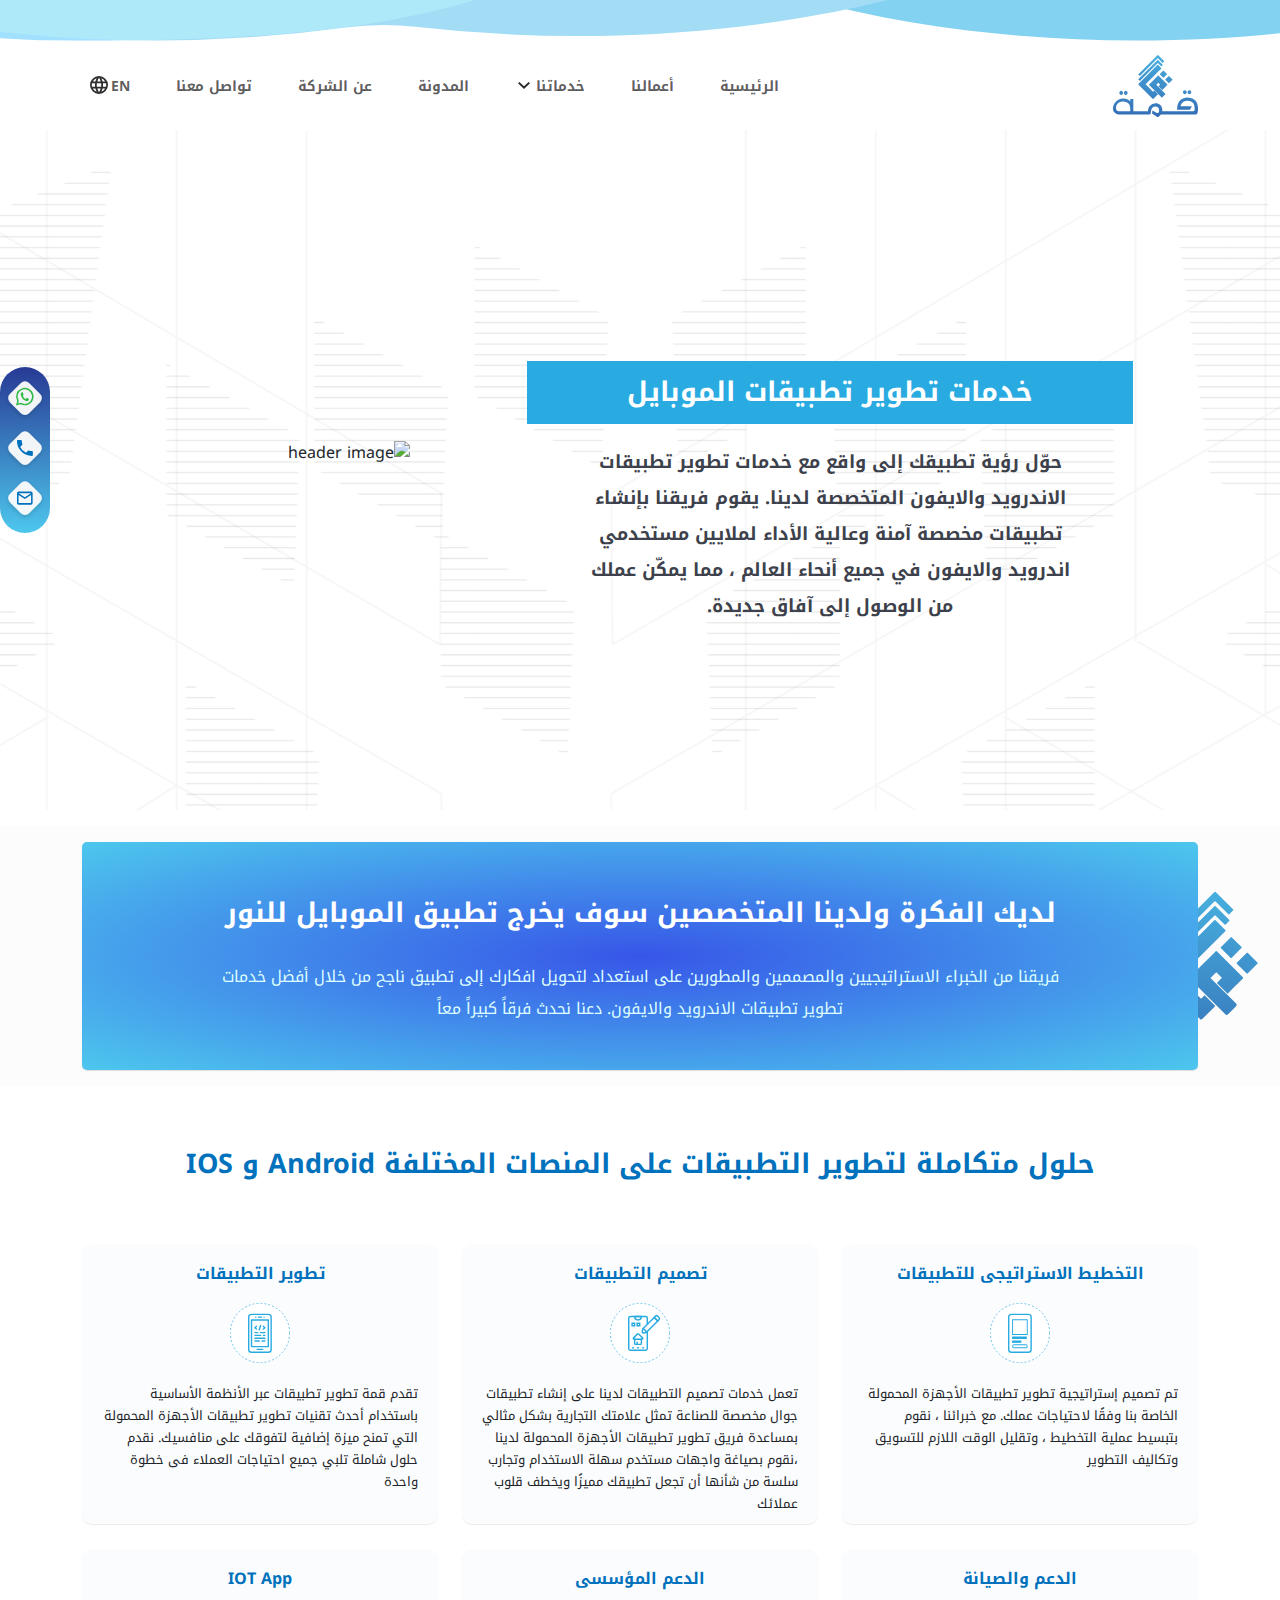
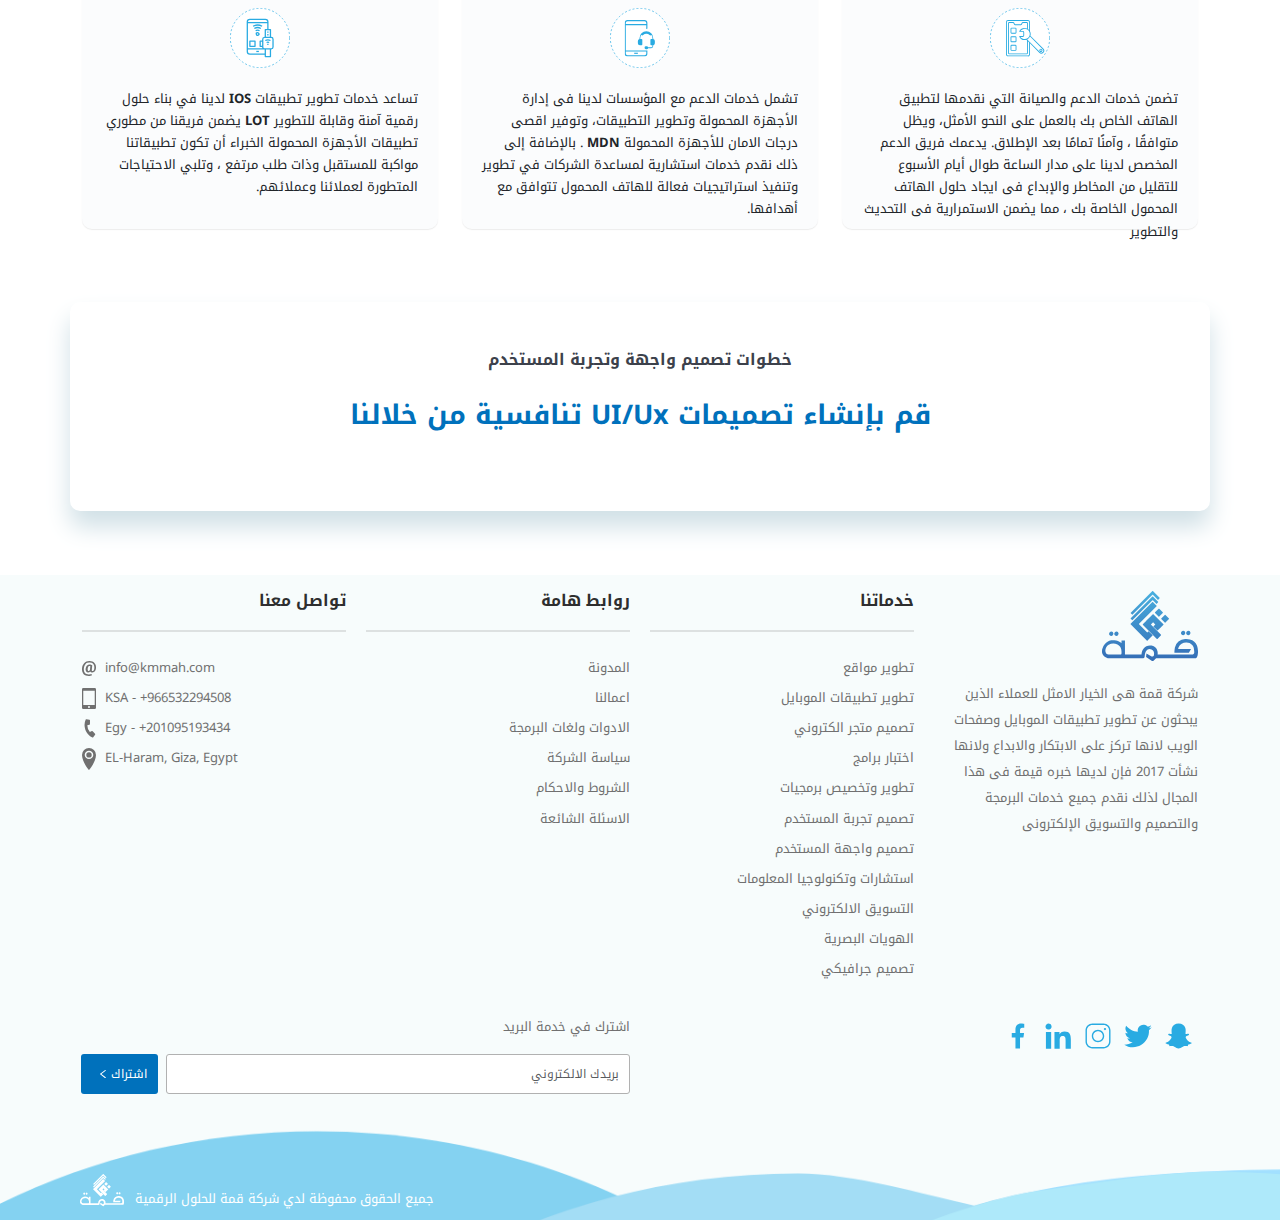
==== pages/mobile-application-development.html @ 51a79179 "new repo" ====
<!-- @format -->

<!DOCTYPE html>
<html  lang="ar">
  <head>
    <meta charset="UTF-8" />
    <meta http-equiv="X-UA-Compatible" content="IE=edge" />
    <meta name="viewport" content="width=device-width, initial-scale=1.0" />

     <!-- Bootstrap -->
    <link rel="stylesheet" href="../css/bootstrap.min.css">

    <!-- integrated Classes -->
    <link rel="stylesheet" href="../css/classes.css" />

    <!-- index css File -->
    <link rel="stylesheet" href="../css/index.css" />

    <!-- style This Page -->
    <link rel="stylesheet" href="../css/mobile-app-dev.css" />

    <!-- Title Icon -->
    <link rel="icon" href="../assets/general/fav-icon.svg" />
    <title>تطوير تطبيقات الجوال</title>
  </head>

  <body>
    <!-- Start Top nav img -->
    <section class="top-nav-img fixed-top">
      <div class="container">
        
      </div>
    </section>
    <!-- End Top nav img -->

    <!-- Start Navbar -->
    <nav class="navbar navbar-expand-lg fixed-top">
      <div class="container">
        <a class="navbar-brand text-center" href="../index.html">
          <img
            class=""
            src="../assets/general/nav-footer/nav-logo.svg"
            alt="logo"
          />
        </a>
        <button
          class="navbar-toggler"
          type="button"
          data-bs-toggle="collapse"
          data-bs-target="#myNav"
          aria-controls="myNav"
          aria-expanded="false"
          aria-label="Toggle navigation"
        >
         <img src="../assets/general/nav-footer/toggler.svg" alt="toggler" />
        </button>
        <div class="collapse navbar-collapse" id="myNav">
          <div class="close-nav">
            <div class="img"></div>
          </div>
          <ul class="navbar-nav me-auto mb-2 mb-lg-0">
            <li class="nav-item">
              <a class="nav-link" aria-current="page" href="../index.html"
                >الرئيسية</a
              >
            </li>
            <li class="nav-item">
              <a class="nav-link" href="#">أعمالنا </a>
            </li>
            <li class="nav-item dropdown" data-bs-toggle="dropdown">
              <a class="nav-link ser drop-link" href="#"
                >خدماتنا
                <div class="img"></div>
              </a>
             <div class="dropdown-menu">
                <div class="dropdown-container">
                  <div class="drop-info">
                    <h3>
                      تشـمل خدماتـنا عملية التطــوير كامـــلة وتلــــبي متطلبات
                      العـمل المختلفة
                    </h3>
                  </div>
                  <ul class="list-unstyled">
                    <li>
                      <a
                       
                        href="./web-design.html"
                        class="go-to-page"
                      >
                        <img src="../assets/home-page/serv-icon-svg/web-design.svg" alt="web design">
                        <h6>تطوير مواقع</h6>
                      </a>
                    </li>
                    <li>
                      <a href="./mobile-application-development.html" target="_self" class="go-to-page">
                        <img src="../assets/home-page/serv-icon-svg/mobile-develop.svg" alt="mobile">
                        <h6>تطوير تطبيقات جوال</h6>
                      </a>
                    </li>
                    <li>
                      <a href="#" class="go-to-page">
                        <img src="../assets/home-page/serv-icon-svg/ecommarce.svg" alt="commerce">
                        <h6>تصميم متجر الكتروني</h6>
                      </a>
                    </li>
                    <li>
                      <a href="#" class="go-to-page">
                        <img src="../assets/home-page/serv-icon-svg/test-program.svg" alt="program tester">
                        <h6>اختبارالبرامج</h6>
                      </a>
                    </li>
                    <li>
                      <a href="#" class="go-to-page">
                        <img src="../assets/home-page/serv-icon-svg/develop-custmize.svg" alt="develop-customize">
                        <h6>تطوير وتخصيص برمجيات</h6>
                      </a>
                    </li>
                    <li>
                      <a href="#" class="go-to-page">
                        <img src="../assets/home-page/serv-icon-svg/ux.svg" alt="ux">
                        
                        <h6>تصميم تجربة المستخدم</h6>
                      </a>
                    </li>
                  </ul>
                  <ul class="list-unstyled">
                    <li>
                      <a href="#" class="go-to-page">
                        <img src="../assets/home-page/serv-icon-svg/ui.svg" alt="ui">
                        
                        <h6>تصميم واجهة المستخدم</h6>
                      </a>
                    </li>
                    <li>
                      <a href="#" class="go-to-page">
                        <img src="../assets/home-page/serv-icon-svg/tech-inform.svg" alt="tech-inform">
                        
                        <h6>استشارات وتكنولوجيا المعلومات</h6>
                      </a>
                    </li>
                    <li>
                      <a
                    
                        href="./marketing-services.html"
                        class="go-to-page"
                      >
                        <img src="../assets/home-page/serv-icon-svg/marketing.svg" alt="marketing">
                        
                        <h6>التسويق الالكتروني</h6>
                      </a>
                    </li>
                    <li>
                      <a href="#" class="go-to-page">
                        <img src="../assets/home-page/serv-icon-svg/visual-identity.svg" alt="visual-identity">
                        
                        <h6>الهوية البصرية</h6>
                      </a>
                    </li>
                    <li>
                      <a
                      
                        class="go-to-page"
                        href="./graphic-design.html"
                      >
                        <img src="../assets/home-page/serv-icon-svg/graphic-design.svg" alt="graphic-desg">
                        
                        <h6>تصميم جرافيكى</h6>
                      </a>
                    </li>
                    <li class="ask-us-dropdown">
                      <h6>لم اجد ما اريد!</h6>
                      <a
                        class="ask-us-dropdown-btn"
                        href="mailto: abc@example.com"
                        >اسالنا
                        
                         
                        <img src="../assets/home-page/our-serv-section/arrow-ask-us.png" alt="arrow-ask-us">
                      </a>
                    </li>
                  </ul>
                </div>
              </div>
            </li>
            <li class="nav-item">
              <a class="nav-link" href="#">المدونة</a>
            </li>
            <li class="nav-item">
              <a class="nav-link" href="#">عن الشركة </a>
            </li>
            <li class="nav-item">
              <a class="nav-link" href="#">تواصل معنا</a>
            </li>
            <li class="nav-item ">
              <a class="nav-link lang-icon" href="#"
                >EN
                <div class="img"></div>
              </a>
            </li>
          </ul>
        </div>
      </div>
    </nav>
    <!-- End Navbar -->

    <!-- Start Contact Fixed Box -->
    <div class="contact-box">
      <div class="whatsapp">
        <a href="https://wa.me/123456789012">
          <img
            src="../assets/fixed-contact-box/whattsapp.svg"
            alt="Whatsapp"
            
          />
        </a>
      </div>
      <div class="phone">
        <a href="tel:5551234567">
          <img
            src="../assets/fixed-contact-box/call.svg"
            alt="call"
          
          />
        </a>
      </div>
      <div class="email">
        <a href="mailto: abc@example.com"
          ><img
            src="../assets/fixed-contact-box/email.svg"
            alt="email"
            
        /></a>
      </div>
    </div>
    <!-- End Contact Fixed Box -->

    <!-- Start Header -->
    <header class="mobile-app-header">
      <div class="container">
        <div class="row">
          <div class="col-lg-8 col-sm-12">
            <div class="header-r">
              <h1 class="page-title-up text-center">خدمات تطوير تطبيقات الموبايل</h1>
              <p>
                حوّل رؤية تطبيقك إلى واقع مع خدمات تطوير تطبيقات الاندرويد والايفون المتخصصة لدينا. يقوم فريقنا بإنشاء تطبيقات مخصصة آمنة وعالية الأداء لملايين مستخدمي اندرويد والايفون في جميع أنحاء العالم ، مما يمكّن عملك من الوصول إلى آفاق جديدة.
              </p>
            </div>
          </div>
          <div class="col-lg-4 col-sm-12">
            <div class="header-l">
              <img
                class="w-100"
                src="../assets/mobile-app-Page/header-hero.svg"
                alt="header image"
              />
            </div>
          </div>
        </div>
      </div>
    </header>
    <!-- End Header -->

    <!-- Start large box -->
    <section class="large-box py-3 my-3">
      <div class="container">
        <div class="row">
          <div class="col-12">
            <div class="position-relative">
              <div class="large-box-text">
                <h3 class="section-title">لديك الفكرة ولدينا المتخصصين  سوف يخرج تطبيق الموبايل للنور</h3>
                <p>
                  فريقنا من الخبراء الاستراتيجيين والمصممين والمطورين على استعداد لتحويل افكارك إلى تطبيق ناجح من خلال أفضل خدمات تطوير تطبيقات الاندرويد والايفون. دعنا نحدث فرقاً كبيراً معاً
                </p>
              </div>
              <div class="bg-img">
                <img
                  src="../assets/web-design-page/bg-img.svg"
                  alt="bg-img"
                />
              </div>
            </div>
          </div>
        </div>
      </div>
      </section>
    <!-- End large box -->

    <!-- Start integrated solutions -->
    <section class="integrated-solutions py-3 my-3">
      <div class="container">
        <h2 class="section-title mb-5">
          حلول متكاملة لتطوير التطبيقات على المنصات المختلفة Android و IOS
        </h2>
        <div class="row">
          <div class="col-lg-4 col-md-6 col-sm-12">
            <div class="integrated-box">
              <h3 class="integrated-box-title"> التخطيط الاستراتيجى للتطبيقات </h3>
              <div class="integrated-icon">
                <img
                  src="../assets/mobile-app-page/strategic-planning.svg"
                  alt="strategic-planning"
                />
              </div>
              <p class="integrated-p">
                تم تصميم إستراتيجية تطوير تطبيقات الأجهزة المحمولة الخاصة بنا وفقًا لاحتياجات عملك. مع خبرائنا ، نقوم بتبسيط عملية التخطيط ، وتقليل الوقت اللازم للتسويق وتكاليف التطوير
              </p>
            </div>
          </div>
          <div class="col-lg-4 col-md-6 col-sm-12">
            <div class="integrated-box">
              <h3 class="integrated-box-title">تصميم التطبيقات</h3>
              <div class="integrated-icon">
                <img
                  src="../assets/mobile-app-page/des-app.svg"
                  alt="des-app"
                />
              </div>
              <p class="integrated-p">
                تعمل خدمات تصميم التطبيقات لدينا على إنشاء تطبيقات جوال مخصصة للصناعة تمثل علامتك التجارية بشكل مثالي بمساعدة فريق تطوير تطبيقات الأجهزة المحمولة لدينا ،نقوم بصياغة واجهات مستخدم سهلة الاستخدام وتجارب سلسة من شأنها أن تجعل تطبيقك مميزًا ويخطف قلوب عملائك
              </p>
            </div>
          </div>
          <div class="col-lg-4 col-md-6 col-sm-12">
            <div class="integrated-box">
              <h3 class="integrated-box-title">تطوير التطبيقات</h3>
              <div class="integrated-icon">
                <img
                  src="../assets/mobile-app-page/dev-app.svg"
                  alt="dev-app"
                />
              </div>
              <p class="integrated-p">
                تقدم قمة تطوير تطبيقات عبر الأنظمة الأساسية باستخدام أحدث تقنيات تطوير تطبيقات الأجهزة المحمولة التي تمنح ميزة إضافية لتفوقك على منافسيك. نقدم حلول شاملة تلبي جميع احتياجات العملاء فى خطوة واحدة
              </p>
            </div>
          </div>
          <div class="col-lg-4 col-md-6 col-sm-12">
            <div class="integrated-box">
              <h3 class="integrated-box-title">الدعم والصيانة</h3>
              <div class="integrated-icon">
                <img
                  src="../assets/mobile-app-page/support-mantina.svg"
                  alt="support-mantina"
                />
              </div>
              <p class="integrated-p">
                تضمن خدمات الدعم والصيانة التي نقدمها لتطبيق الهاتف الخاص بك بالعمل على النحو الأمثل، ويظل متوافقًا ، وآمنًا تمامًا بعد الإطلاق. يدعمك فريق الدعم المخصص لدينا على مدار الساعة طوال أيام الأسبوع للتقليل من المخاطر والإبداع فى ايجاد حلول الهاتف المحمول الخاصة بك ، مما يضمن الاستمرارية فى التحديث والتطوير
              </p>
            </div>
          </div>
          <div class="col-lg-4 col-md-6 col-sm-12">
            <div class="integrated-box">
              <h3 class="integrated-box-title">الدعم المؤسسى</h3>
              <div class="integrated-icon">
                <img
                  src="../assets/mobile-app-page/institutional-support.svg"
                  alt="institutional-support"
                />
              </div>
              <p class="integrated-p">
                تشمل خدمات الدعم مع المؤسسات لدينا فى إدارة الأجهزة المحمولة وتطوير التطبيقات، وتوفير اقصى درجات الامان للأجهزة المحمولة <strong>MDN</strong> . بالإضافة إلى ذلك نقدم خدمات استشارية لمساعدة الشركات في تطوير وتنفيذ استراتيجيات فعالة للهاتف المحمول تتوافق مع أهدافها.
              </p>
            </div>
          </div>
          <div class="col-lg-4 col-md-6 col-sm-12">
            <div class="integrated-box">
              <h3 class="integrated-box-title">IOT App</h3>
              <div class="integrated-icon">
                <img
                  src="../assets/mobile-app-page/iot-app.svg"
                  alt="iot-app"
                />
              </div>
              <p class="integrated-p">
                تساعد خدمات تطوير تطبيقات <strong>IOS</strong> لدينا في بناء حلول رقمية آمنة وقابلة للتطوير <strong>LOT</strong> يضمن فريقنا من مطوري تطبيقات الأجهزة المحمولة الخبراء أن تكون تطبيقاتنا مواكبة للمستقبل وذات طلب مرتفع ، وتلبي الاحتياجات المتطورة لعملائنا وعملائهم.
              </p>
            </div>
          </div>
        </div>
      </div>
      </section>
    <!-- End integratedize and create -->

    <!-- Start  Desgin Steps -->
    <section class="desgin-steps py-3 mt-3 mb-5">
      <div class="container py-5">
        <h5 class="section-boxes-title text-center">خطوات تصميم واجهة وتجربة المستخدم</h5>
        <h2 class="section-title">
          قم بإنشاء تصميمات UI/Ux  تنافسية من خلالنا
        </h2>
        
      


        
        
      </div>
      </section>
    <!-- End Desgin Steps -->

    <!-- Start Footer -->
    <footer class="pt-3 mt-3">
      <div class="container">
        <div class="d-grid mb-md-4 mb-lg-0">
          <div class="footer-box logo-box">
            <div class="logo">
              <img
                src="../assets/general/nav-footer/nav-logo.svg"
                alt="logo"
              />
            </div>
            <p>
              شركة قمة هى الخيار الامثل للعملاء الذين يبحثون عن تطوير تطبيقات
              الموبايل وصفحات الويب لانها تركز على الابتكار والابداع ولانها نشأت
              2017 فإن لديها خبره قيمة فى هذا المجال لذلك نقدم جميع خدمات
              البرمجة والتصميم والتسويق الإلكترونى
            </p>
          </div>

          <div class="footer-box our-serv-box">
            <h6 class="footer-title">خدماتنا</h6>
          
              <ul>
              <li>
                <a href="./web-design.html"> تطوير مواقع </a>
              </li>
              <li>
                <a href="./mobile-application-development.html"> تطوير تطبيقات الموبايل </a>
              </li>
              <li>
                <a href="#"> تصميم متجر الكتروني </a>
              </li>
              <li>
                <a href="#"> اختبار برامج </a>
              </li>
              <li>
                <a href="#"> تطوير وتخصيص برمجيات </a>
              </li>
              <li>
                <a href="#"> تصميم تجربة المستخدم </a>
              </li>
              <li>
                <a href="#"> تصميم واجهة المستخدم </a>
              </li>
              <li>
                <a href="#"> استشارات وتكنولوجيا المعلومات </a>
              </li>
              <li>
                <a href="./marketing-services.html"> التسويق الالكتروني </a>
              </li>
              <li>
                <a href="#"> الهويات البصرية </a>
              </li>
              <li>
                <a href="./graphic-design.html"> تصميم جرافيكي </a>
              </li>
            </ul>
           
              
           
            
          </div>

          <div class="footer-box links-box">
            <h6 class="footer-title">روابط هامة</h6>
            <ul>
              <li><a href="#">المدونة</a></li>
              <li><a href="#">اعمالنا</a></li>
              <li><a href="#">الادوات ولغات البرمجة</a></li>
              <li><a href="#"> سياسة الشركة</a></li>
              <li><a href="#"> الشروط والاحكام</a></li>
              <li><a href="#">الاسئلة الشائعة</a></li>
            </ul>
          </div>

          <div class="footer-box footer-contact-box">
            <h6 class="footer-title">تواصل معنا</h6>
            <ul class="text-left">
              <li>
                info@kmmah.com
                <img
                  src="../assets/general/nav-footer/email.svg"
                  alt="email image"
                />
              </li>
              <li>
                966532294508+ - KSA
                <img
                  src="../assets/general/nav-footer/mobile.svg"
                  alt="mobile image"
                />
              </li>
              <li>
                201095193434+ - Egy
                <img
                  src="../assets/general/nav-footer/phone.svg"
                  alt="phone image"
                />
              </li>
              <li>
                EL-Haram, Giza, Egypt
                <img
                  src="../assets/general/nav-footer/location.svg"
                  alt="location image"
                />
              </li>
            </ul>
          </div>

          <div class="social social-box">
            <ul>
              <li>
                <a class="snap" href="#">
                  </a>
              </li>
              <li>
                <a class="twitter" href="#"
                  ></a>
              </li>
              <li>
                <a class="instagram" href="#">
                  </a>
              </li>
              <li>
                <a class="linked" href="#"
                  ></a>
              </li>
              <li>
                <a class="facebook" href="#"
                  ></a>
              </li>
            </ul>
          </div>

          <div class="subscrip subscrip-box">
            <form class="subscrip-form" novalidate>
              <p>اشترك في خدمة البريد</p>
              <div class="input-group mb-3">
                <input
                  type="email"
                  class="form-control subscrip-input"
                  placeholder="بريدك الالكتروني"
                  aria-describedby="button-addon2"
                />
                <button
                  class="btn subscrip-btn"
                  type="submit"
                  id="button-addon2"
                >
                  اشتراك
                  <img src="../assets/general/nav-footer/subscrib-arrow.svg" alt="arrow" />
                </button>
              </div>
              
            </form>
            
          </div>
        </div>
      </div>
      <div class="footer-bottom">
        <div class="container position-relative">
          <div class="footer-copy">
            <p>جميع الحقوق محفوظة لدي شركة قمة للحلول الرقمية</p>
            <img src="../assets/general/nav-footer/b.png" alt="logo" />
          </div>
        </div>
      </div>
    </footer>
    <!-- End Footer -->

    <!-- Start Scroll To Top -->
    <div class="scrollTotop">
      <div class="img"></div>
    </div>
    <!-- End Scroll To Top -->

   <!-- Start Loader -->
    <div class="loader-container">

      <div class="loder-image">
        <img src="../assets/general/loading-web.gif" alt="loading">
      </div>
      
    </div>
    <!-- End Loader -->

    <!-- Start Aler Message -->
 
    <div class="alert succ-alert ">
    <p>تم الاشتراك في الخدمة <strong>شكرا لك</strong></p>
    <img src="../assets/general/notification-icons/correct.svg" alt="correct">
    
  </div>
  <div class="alert waring-alert">
    <p>البريد الذى ادخلتة <strong>مسجل بالفعل</strong></p>
    <img src="../assets/general/notification-icons/exist.svg" alt="exist">
    
  </div>
  <div class="alert danger-alert">
    <p>البريد الذي ادخلته <strong>غير صحيح</strong></p>
    <img src="../assets/general/notification-icons/x.svg" alt="error">
    
  </div>
  <!-- End Aler Message -->

    <!-- Jquery -->
    <script src="../js/jquery.min.js"></script>
   
    <!--Bootstrap  -->
    <script src="../js/bootstrap.bundle.min.js"></script>
    
    <!-- js -->
    <script src="../js/index.js"></script>
  </body>
</html>
---- css/classes.css ----
/** @format */

.page-title-up,
.page-title-down {
  font-size: 3vh;
  font-weight: bold;
  background-color: var(--unnamed-color-29abe2);
  color: var(--textLight);
  padding: 15px 20px;

}
@media(max-width: 500px) {
  .page-title-up,
.page-title-down {
  font-size: 2.5vh;
}
}
.page-title-down {
  border-top: 8px solid rgb(38 58 150 / 58%);
  margin-top: -15px;
  width: max-content;
  margin-left: auto;
  margin-right: auto;
  padding: 10px;
}

section .section-title-with-line {
  display: flex;
  align-items: center;
  justify-content: center;
}

section .section-title-with-line > div {
  width: 25%;
  height: 2px;
  background-color: #707070;
}

@media (max-width: 600px) {
  section .section-title-with-line > div {
    display: none;
  }
}

section .section-title-with-line h2 {
  font-weight: bold;
  font-size: 3vh;
  color: var(--headingSectionsColor);
  margin-left: 20px;
  margin-right: 20px;
  white-space: nowrap;
}

.section-desc p {
  text-align: center;
  color: var(--unnamed-color-2e2e2e);
  line-height: 1.7;
  font-size: 15px;
}

@media (max-width: 600px) {
  .section-desc p {
    margin: auto;
    width: 70%;
  }
}

.section-title {
  text-align: center;
  font-weight: bold;
  color: var(--headingSectionsColor);
  font-size: 3vh;
  line-height: 1.7;
  padding-top: 0.5rem !important;
  padding-bottom: 0.5rem !important;
  margin: 1rem 0;
}

@media (max-width: 600px) {
  .section-title {
    margin: auto;
    max-width: 350px;
  }
}

.section-boxes-title {
  font-weight: bold;
  font-size: 16px;
  color: var(--unnamed-color-273587);
}
---- css/index.css ----
/** @format */

@import "./colors.css";

@import url("https://fonts.googleapis.com/css2?family=Cairo:wght@200;400;500;600;700;900&family=Noto+Kufi+Arabic:wght@100;200;300;400;500;600;700;800;900&display=swap");

@import "./hompage.css";
@import "./slider.css";

html {
  scroll-behavior: smooth;
  overflow-x: hidden;
  overflow-y: hidden;
  direction: rtl;
}

body {
  font-family: "Noto Kufi Arabic", sans-serif;
  overflow-x: hidden;
}

/* Start Top Nav img */
.top-nav-img {
  height: 111px;
  background: url("../assets/general/nav-footer/top-nav-img.svg") #fff;
  background-repeat: no-repeat;
  background-size: cover;
  background-position: center;
  position: fixed;
  top: 0px;
  left: 0;
  z-index: 899 !important;
}

/* End Top Nav img */

/* Start Navbar */
.navbar.shadow-bottom {
  box-shadow: 0 7px 10px rgb(34 130 138 / 20%);
}
.navbar-expand-lg {
  margin-top: 42px;
  background-color: #fff;
  z-index: 900 !important;
  transition: all 0.2s ease-in-out;
  -webkit-transition: all 0.2s ease-in-out;
  -moz-transition: all 0.2s ease-in-out;
  -ms-transition: all 0.2s ease-in-out;
  -o-transition: all 0.2s ease-in-out;
}
.navbar-expand-lg.move-top {
  margin-top: 0;
}

.navbar-brand {
  margin-right: 0;
}

.navbar-brand img {
  width: 85px;
  transition: var(--mainTransitionTim);
  -webkit-transition: var(--mainTransitionTim);
  -moz-transition: var(--mainTransitionTim);
  -ms-transition: var(--mainTransitionTim);
  -o-transition: var(--mainTransitionTim);
}
.navbar-expand-lg.move-top .navbar-brand img {
  width: 70px;
}
@media (max-width: 991px) {
  .navbar-brand img {
    width: 75px !important;
  }
}
.nav-item .nav-link {
  padding: 8px 15px;
  font-size: 14px;
  font-weight: bold;
  transition: var(--mainTransitionTim);
  -webkit-transition: var(--mainTransitionTim);
  -moz-transition: var(--mainTransitionTim);
  -ms-transition: var(--mainTransitionTim);
  -o-transition: var(--mainTransitionTim);
  
  white-space: nowrap;
}
.nav-link.ser {
  display: flex;
  align-items: center;
}
.nav-link.ser .img {
    display: inline-block;
    margin-right: 3px;
    width: 18px;
    height: 18px;
    background-image: url("../assets/general/nav-footer/arrow_down_24px.svg");
    background-repeat: no-repeat;
    background-position: center;
    transition: var(--mainTransitionTim);
    -webkit-transition: var(--mainTransitionTim);
    -moz-transition: var(--mainTransitionTim);
    -ms-transition: var(--mainTransitionTim);
    -o-transition: var(--mainTransitionTim);
}

.nav-link.ser:hover .img {
  background-image: url("../assets/general/nav-footer/arrow_down_24_hover.svg");
  transform: rotate(180deg);
  -webkit-transform: rotate(180deg);
  -moz-transform: rotate(180deg);
  -ms-transform: rotate(180deg);
  -o-transform: rotate(180deg);
}

.nav-item.dropdown:hover .dropdown-menu {
  display: block;
}
@media (max-width: 991px) {
  .nav-item .nav-link {
    padding-right: 0;
    margin-bottom: 5px;
  }
}

@media (max-width: 991px) {
  .nav-item .nav-link {
    margin-bottom: 20px;
    font-weight: bold;
  }
}
@media (min-width: 1199px) {
  .nav-item .nav-link {
    margin-right: 30px;
  }
}

.nav-item .nav-link:hover
 {
  color: var(--hover-03c3ff);
 
}
.nav-item .nav-link.active {
  border-bottom: 2px solid var(--hover-03c3ff);
  color: var(--hover-03c3ff);
}

@media (max-width: 991px) {
  .nav-item .nav-link.active {
    border: none;
    color: #000;
  }
  .nav-item .nav-link.active svg path {
    fill: #000;
  }
  .nav-item .nav-link:hover {
    color: var(--hover-03c3ff);
  }
}

.nav-link.lang-icon {
  display: flex;
 
}

.nav-link.lang-icon .img {
  display: inline-block;
  margin-right: 3px;
  width: 18px;
  height: 18px;
  background-image: url("../assets/general/nav-footer/icon_language.svg");
  background-repeat: no-repeat;
  background-position: center;
  background-size: cover;
  transition: var(--mainTransitionTim);
  -webkit-transition: var(--mainTransitionTim);
  -moz-transition: var(--mainTransitionTim);
  -ms-transition: var(--mainTransitionTim);
  -o-transition: var(--mainTransitionTim);
}

.nav-link.lang-icon:hover .img {
  background-image: url("../assets/general/nav-footer/icon_language_hover.svg");
}

@media (max-width: 991px) {
  .navbar-nav {
    margin-top: 20px;
    padding-right: 0;
    direction: rtl;
  }
  .nav-item {
    display: inline;
  }
  .nav-item .nav-link img {
    left: -20px;
  }
  .nav-item .nav-link img.lang-icon {
    left: -25px;
  }
  .navbar-toggler:focus {
    box-shadow: none;
  }
}
@media (max-width: 500px) {
  .navbar-nav {
    margin-top: 0;
  }
  .nav-item .nav-link {
    margin-bottom: 10px;
    font-size: 16px;
  }
}
.navbar-toggler {
  border: none;
}

.navbar-expand-lg .navbar-nav .dropdown-menu .dropdown-container {
  padding: 5px 15px;
  display: flex;
  justify-content: space-between;
  align-items: center;
}

@media (max-width: 991px) {
  .navbar-expand-lg .navbar-nav .dropdown-menu .dropdown-container {
    flex-direction: column;
    align-items: flex-start;
  }
}

.navbar-expand-lg .navbar-nav .dropdown-menu .drop-info {
  width: 20%;
  text-align: right;
}
@media (max-width: 991px) {
  .navbar-expand-lg .navbar-nav .dropdown-menu .drop-info {
    width: 100%;
  }
}
.navbar-expand-lg .navbar-nav .dropdown-menu .drop-info h3 {
  font-size: 15px;
  color: var(--unnamed-color-273587);
  font-weight: bold;
  line-height: 1.7;
}
@media (max-width: 500px) {
  .navbar-expand-lg .navbar-nav .dropdown-menu .drop-info h3 {
    margin-right: 0;
  }
}
.navbar-expand-lg .navbar-nav .dropdown-menu ul {
  padding-right: 10px;
  text-align: right;
}

@media (max-width: 991px) {
  .navbar-expand-lg .navbar-nav .dropdown-menu ul {
    width: 100%;
    padding-right: 0;
  }
}
.navbar-expand-lg .navbar-nav .dropdown-menu ul li .go-to-page {
  display: flex;
  text-decoration: none;
  align-items: center;
  padding: 8px;
  margin-bottom: 5px;
  transition: var(--mainTransitionTim);
  -webkit-transition: var(--mainTransitionTim);
  -moz-transition: var(--mainTransitionTim);
  -ms-transition: var(--mainTransitionTim);
  -o-transition: var(--mainTransitionTim);
  position: relative;
  z-index: 1000;
}

.navbar-expand-lg .navbar-nav .dropdown-menu ul li .go-to-page img {
  width: 25px;
  height: 25px;
  margin-left: 8px;
}

.navbar-expand-lg .navbar-nav .dropdown-menu ul li .go-to-page h6,
.navbar-expand-lg .navbar-nav .dropdown-menu ul li.ask-us-dropdown h6 {
  font-size: 11px;
  font-weight: bold;
  color: #6c6c6c;
  margin-bottom: 0;
}
.navbar-expand-lg .navbar-nav .dropdown-menu ul li.ask-us-dropdown {
  display: flex;
  align-items: center;
  padding: 10px 20px;
  font-weight: bold;
}

.navbar-expand-lg
  .navbar-nav
  .dropdown-menu
  ul
  li.ask-us-dropdown
  .ask-us-dropdown-btn
  svg {
  display: none;
  margin-right: 5px;
}
@media (max-width: 500px) {
  .navbar-expand-lg .navbar-nav .dropdown-menu ul li a.go-to-page {
    padding: 10px 10px;
    font-size: 14px;
  }
}
.navbar-expand-lg .navbar-nav .dropdown-menu ul li:hover {
  background: #eeedff;
}
.navbar-expand-lg .navbar-nav .dropdown-menu ul li.ask-us-dropdown:hover {
  background: transparent;
  cursor: unset;
}

.navbar-expand-lg .navbar-nav .dropdown-menu ul li a.ask-us-dropdown-btn {
  font-weight: bold;
  text-decoration: none;
  background-color: var(--headingSectionsColor);
  color: var(--textLight);
  width: 115px;
  padding: 6px 0;
  margin-right: 5px;
  border-radius: 24px;
  -webkit-border-radius: 24px;
  -moz-border-radius: 24px;
  -ms-border-radius: 24px;
  -o-border-radius: 24px;
  transition: var(--mainTransitionTim);
  -webkit-transition: var(--mainTransitionTim);
  -moz-transition: var(--mainTransitionTim);
  -ms-transition: var(--mainTransitionTim);
  -o-transition: var(--mainTransitionTim);
  font-size: 15px;

  display: flex;
  align-items: center;
  justify-content: center;
}

.navbar-expand-lg
  .navbar-nav
  .dropdown-menu
  ul
  li
  a.ask-us-dropdown-btn img {
    margin-right: 5px;
    display: none;
  }

.navbar-expand-lg .navbar-nav .dropdown-menu ul li a.ask-us-dropdown-btn:hover {
  background-color: #2fb943;
}
.navbar-expand-lg
  .navbar-nav
  .dropdown-menu
  ul
  li
  a.ask-us-dropdown-btn:hover
  img {
  display: inline-block;
}

@media (max-width: 991px) {
  .navbar-expand-lg .navbar-nav .dropdown-menu ul li.ask-us-dropdown {
    padding-right: 20px;
  }
}

.navbar-expand-lg .navbar-nav .dropdown-menu {
  border: 1px solid var(--unnamed-color-65c7ee);
  background: #ffffff 0% 0% no-repeat padding-box;
  box-shadow: 0px 3px 25px #00000029;
  border: 1px solid #65c7ee;
  border-radius: 8px;
 
  transition: display 2s ease-in-out;
  -webkit-transition: display 2s ease-in-out;
  -moz-transition: display 2s ease-in-out;
  -ms-transition: display 2s ease-in-out;
  -o-transition: display 2s ease-in-out;
}
@media (max-width: 991px) {
  .navbar-expand-lg .navbar-nav .dropdown-menu {
   
    border: none;
    border-top: 1px solid #65c7ee;
    border-radius: 0;
    -webkit-border-radius: 0;
    -moz-border-radius: 0;
    -ms-border-radius: 0;
    -o-border-radius: 0;
  }
}
.navbar-expand-lg .navbar-nav .nav-item:hover svg.down {
  transform: rotate(180deg);
  -webkit-transform: rotate(180deg);
  -moz-transform: rotate(180deg);
  -ms-transform: rotate(180deg);
  -o-transform: rotate(180deg);
}

@media (min-width: 992px) {
  .navbar-expand-lg .navbar-nav .dropdown-menu {
    top: 34px;
    width: 670px;
    left: -311px;
    transition: display 2s ease-in-out;
    -webkit-transition: display 2s ease-in-out;
    -moz-transition: display 2s ease-in-out;
    -ms-transition: display 2s ease-in-out;
    -o-transition: display 2s ease-in-out;
  }
}
@media (min-width: 1200px) {
  .navbar-expand-lg .navbar-nav .dropdown-menu {
    top: 40px;
    width: 790px;
    left: -430px;
  }
}

.close-nav {
  display: none;
}
@media (max-width: 991px) {
  .navbar-collapse.show {
    position: fixed;
    top: 0;
    right: 0;
    height: 100vh;
    overflow-y: scroll;
    direction: ltr;
    transition: all 0.5s ease;
    -webkit-transition: all 0.5s ease;
    -moz-transition: all 0.5s ease;
    -ms-transition: all 0.5s ease;
    -o-transition: all 0.5s ease;
    box-shadow: 0px 3px 25px #00000029;
    border: 1px solid #65c7ee;
    border-radius: 8px;
    -webkit-border-radius: 8px;
    -moz-border-radius: 8px;
    -ms-border-radius: 8px;
    -o-border-radius: 8px;
    box-shadow: -220px -1px 0px rgb(0 0 0 / 0.5);
  }
  .navbar-collapse.show .close-nav {
    display: block;
    position: fixed;
    left: 18vw;
    z-index: 1000;
    top: 40px;
    width: 35px;
    height: 35px;
    border-radius: 50%;
    background: var(--textLight);
    display: flex;
    align-items: center;
    justify-content: center;
    cursor: pointer;
    box-shadow: 0 0 5px rgb(0 0 0 / 0.6);
    transition: var(--mainTransitionTim);
    -webkit-transition: var(--mainTransitionTim);
    -moz-transition: var(--mainTransitionTim);
    -ms-transition: var(--mainTransitionTim);
    -o-transition: var(--mainTransitionTim);
  }
  .navbar-collapse.show .close-nav .img {
   width: 20px;
   height: 20px;
   background-image: url("../assets/general/nav-footer/arrow_down_24px.svg");
   background-repeat: no-repeat;
   background-position: center;
   transform: rotate(-90deg);
   -webkit-transform: rotate(-90deg);
   -moz-transform: rotate(-90deg);
   -ms-transform: rotate(-90deg);
   -o-transform: rotate(-90deg);
   transition: var(--mainTransitionTim);
   -webkit-transition: var(--mainTransitionTim);
   -moz-transition: var(--mainTransitionTim);
   -ms-transition: var(--mainTransitionTim);
   -o-transition: var(--mainTransitionTim);
}
   .navbar-collapse.show .close-nav .img img {
    width: 100%;
    height: 100%;
   }
  @media (max-width: 550px) {
    .navbar-collapse.show .close-nav {
      left: 21vw;
      top: 25px;
    }
  }
  .navbar-collapse.show .close-nav:hover {
    background-color: var(--hover-03c3ff);
  }
  .navbar-collapse.show .close-nav:hover .img {
    background-image: url("../assets/general/nav-footer/arrow_down_24_white.svg");
  }

  
  .navbar-collapse {
    display: block !important;
    padding: 20px 20px 50px 20px;
    height: 100vh;
    position: absolute;

    left: 100%;
    z-index: 1045;
    width: 80vw;
    top: 0;
    z-index: 910;
    background-color: var(--textLight);
    transition: var(--mainTransitionTim);
    -webkit-transition: var(--mainTransitionTim);
    -moz-transition: var(--mainTransitionTim);
    -ms-transition: var(--mainTransitionTim);
    -o-transition: var(--mainTransitionTim);
  }
}

/* End Navbar */

/* Start Contact Fixed Box */
.contact-box {
  position: fixed;
  display: flex;
  flex-direction: column;
  align-items: center;
  justify-content: space-between;
  padding: 8px 0;
  left: 0;

  top: 50%;
  /*UIProperties*/
  background: transparent linear-gradient(180deg, #273a95 0%, #4dc7ed 100%);
  border-radius: 44px;
  transform: translateY(-50%);
  -webkit-transform: translateY(-50%);
  -moz-transform: translateY(-50%);
  -ms-transform: translateY(-50%);
  -o-transform: translateY(-50%);
  z-index: 800;
}
.contact-box div a img {
  width: 50px;
  transition: var(--mainTransitionTim);
  -webkit-transition: var(--mainTransitionTim);
  -moz-transition: var(--mainTransitionTim);
  -ms-transition: var(--mainTransitionTim);
  -o-transition: var(--mainTransitionTim);
}

.contact-box div a img:hover {
  transform: scale(1.2);
  -webkit-transform: scale(1.2);
  -moz-transform: scale(1.2);
  -ms-transform: scale(1.2);
  -o-transform: scale(1.2);
}

@media (max-width: 991px) {
  .contact-box {
    right: 0;
    width: 50px;
  }
  .contact-box div a img {
    width: 50px;
  }
}
/* End Contact Fixed Box */

/* start Footer */
footer {
  background-color: var(--unnamed-color-d9f2f2);
}

footer .d-grid {
  grid-template-columns: 1fr 1fr 1fr 1fr;

  grid-template-areas:
    "logo-box our-serv-box  links-box footer-contact-box"
    "social-box . subscrip-box subscrip-box";
  gap: 20px;
}
@media (max-width: 991px) {
  footer .d-grid {
    grid-template-areas:
      "logo-box logo-box logo-box logo-box "
      "our-serv-box our-serv-box our-serv-box our-serv-box "
      "links-box links-box links-box links-box "
      "footer-contact-box footer-contact-box footer-contact-box footer-contact-box"
      "social-box social-box social-box social-box "
      "subscrip-box subscrip-box subscrip-box subscrip-box";
  }
}
.logo-box {
  grid-area: logo-box;
}
.our-serv-box {
  grid-area: our-serv-box;
}

.links-box {
  grid-area: links-box;
}
.footer-contact-box {
  grid-area: footer-contact-box;
}

.social-box {
  grid-area: social-box;
}
.subscrip-box {
  grid-area: subscrip-box;
}

.our-serv-list ul li a {
  white-space: nowrap;
}
@media (max-width: 991px) {
  .footer-contact-box ul {
    text-align: right !important;
  }
  .our-serv-list {
    flex-direction: column;
  }
}

footer,
footer ul li a {
  font-size: 13px;
  line-height: 1.7;
  color: var(--text-muted-707070);
  text-decoration: none;
}
footer ul li {
  font-size: 13px;
}
footer ul li a {
  background-repeat: no-repeat;
  background-size: cover;
  background-position: center;
  transition: all 0.1s ease-in-out;
  -webkit-transition: all 0.1s ease-in-out;
  -moz-transition: all 0.1s ease-in-out;
  -ms-transition: all 0.1s ease-in-out;
  -o-transition: all 0.1s ease-in-out;
}
footer .social-box ul li a {
  display: block;
  width: 30px;
  height: 30px;
  border-radius: 5px;
  -webkit-border-radius: 5px;
  -moz-border-radius: 5px;
  -ms-border-radius: 5px;
  -o-border-radius: 5px;
  position: relative;
  transition: all 0.5s ease-in-out;
  -webkit-transition: all 0.5s ease-in-out;
  -moz-transition: all 0.5s ease-in-out;
  -ms-transition: all 0.5s ease-in-out;
  -o-transition: all 0.5s ease-in-out;
}
footer ul li a.snap {
  background-image: url("../assets/general/nav-footer/social-icons/icon_snapchat.svg");
}
footer ul li a.snap:hover {
  background-image: url("../assets/general/nav-footer/social-icons/snapchat.svg");
}
footer ul li a.twitter {
  background-image: url("../assets/general/nav-footer/social-icons/icon_twitter.svg");
}
footer ul li a.twitter:hover {
  background-image: url("../assets/general/nav-footer/social-icons/twitter.svg");
}
footer ul li a.instagram {
  background-image: url("../assets/general/nav-footer/social-icons/icon_instagram.svg");
}
footer ul li a.instagram:hover {
  background-image: url("../assets/general/nav-footer/social-icons/instagram.svg");
}
footer ul li a.linked {
  background-image: url("../assets/general/nav-footer/social-icons/icon_linkedin.svg");
}
footer ul li a.linked:hover {
  background-image: url("../assets/general/nav-footer/social-icons/linkedin.svg");
}
footer ul li a.facebook {
  background-image: url("../assets/general/nav-footer/social-icons/icon_facebook.svg");
}
footer ul li a.facebook:hover {
  background-image: url("../assets/general/nav-footer/social-icons/facebook.svg");
}

footer ul li a:hover {
  color: var(--hover-03c3ff);
}
footer ul {
  list-style: none;
  padding: 0;
}
.footer-box .logo {
  margin-bottom: 20px;
  transform: var(--mainTransitionTim);
  -webkit-transform: var(--mainTransitionTim);
  -moz-transform: var(--mainTransitionTim);
  -ms-transform: var(--mainTransitionTim);
  -o-transform: var(--mainTransitionTim);
}
.footer-box .logo.hide {
  opacity: 0;
}

.footer-box p {
  font-size: 13px;
  line-height: 2;
}

.footer-box .footer-title {
  font-size: 16px;
  padding-bottom: 20px;
  font-weight: bold;

  color: var(--unnamed-color-2e2e2e);
  border-bottom: 2px solid #70707030;
}
@media (max-width: 991px) {
  .footer-box .footer-title {
    width: 200px;
  }
}
.footer-box ul {
  margin-top: 25px;
}
.footer-box ul li {
  margin-bottom: 8px;
}
.footer-box ul li img {
  margin-right: 5px;
  width: 14px;
}

.footer-box ul.text-left {
  text-align: left;
}
footer .social ul {
  display: flex;
  align-items: center;
  margin-bottom: 0;
}

footer .social ul li {
  margin: 5px;
}

.subscrip-input,
.subscrip-btn {
  font-size: 12px;
  padding: 5px 10px;
  border-radius: 3px !important;
  -webkit-border-radius: 3px !important;
  -moz-border-radius: 3px !important;
  -ms-border-radius: 3px !important;
  -o-border-radius: 3px !important;
}
.subscrip-input {
  border: 1px solid #b1b1b1;
  color: #b1b1b1;
}
.subscrip-input:focus {
  outline: none;
  box-shadow: none;
  border-color: var(--text-muted-707070);
}
.subscrip-btn {
  display: flex;
  align-items: center;

  width: 77px;
  padding: 10px;
  background-color: #0071bc;
  color: var(--textLight);
  margin-right: 8px;
  transition: var(--mainTransitionTim);
  -webkit-transition: var(--mainTransitionTim);
  -moz-transition: var(--mainTransitionTim);
  -ms-transition: var(--mainTransitionTim);
  -o-transition: var(--mainTransitionTim);
}
.subscrip-btn:hover {
  background-color: var(--hover-03c3ff);
  color: var(--textLight);
}
.subscrip-btn img {
  width: 6px;
  margin-right: 5px;
}

.subscrip-input:focus {
  border-color: #03c3ff;
}

.footer-bottom {
  height: 110px;
  background-image: url("../assets/general/nav-footer/footer.png");
  background-repeat: no-repeat;
  background-size: cover;
  background-position: center;
}

.footer-bottom .container {
  height: 100%;
}
.footer-bottom .footer-copy {
  color: var(--textLight);
  display: flex;
  align-items: center;
  position: absolute;
  bottom: 10px;
  left: 0;
  padding: 0 10px;
}
.footer-bottom .footer-copy p {
  margin: 17px 0 0 10px;
}
/* End Footer */

/*Start  Scrollbar */
/* width */
::-webkit-scrollbar {
  width: 10px;
}

/* Track */
::-webkit-scrollbar-track {
  background: #f1f1f1;
}

/* Handle */
::-webkit-scrollbar-thumb {
  background: var(--unnamed-color-273587);
  border-radius: 5px;
  -webkit-border-radius: 5px;
  -moz-border-radius: 5px;
  -ms-border-radius: 5px;
  -o-border-radius: 5px;

}

/* Handle on hover */
::-webkit-scrollbar-thumb:hover {
  background: var(--hover-03c3ff);
}
/*End Scrollbar */

/* Start Loader */
.loader-container {
  position: fixed;
  top: 0;
  left: 0;
  width: 100vw;
  height: 100vh;
  background-color: #FFF;
  z-index: 10000;
  display: flex;
  align-items: center;
  justify-content: center;
}

.loader-container .loder-image {
  width: 215px;
  height: 275px;
}

.loader-container .loder-image img {
  width: 100%;
  height: 100%;
}

/* End Loader */

/* Start Scroll To Top */
.scrollTotop {
  font-size: 15px;
  position: fixed;
  z-index: 899;
  bottom: 50px;
  right: 30px;
  padding: 10px 20px;
  cursor: pointer;
  background-color: var(--unnamed-color-273587);
  color: var(--textLight);
  display: flex;
  align-items: center;
  justify-content: center;
  border-radius: 6px;
  -webkit-border-radius: 6px;
  -moz-border-radius: 6px;
  -ms-border-radius: 6px;
  -o-border-radius: 6px;
  transition: var(--mainTransitionTim);
  -webkit-transition: var(--mainTransitionTim);
  -moz-transition: var(--mainTransitionTim);
  -ms-transition: var(--mainTransitionTim);
  -o-transition: var(--mainTransitionTim);
  transform: translateX(200px);
  -webkit-transform: translateX(200px);
  -moz-transform: translateX(200px);
  -ms-transform: translateX(200px);
  -o-transform: translateX(200px);
}

.scrollTotop .img {
  width: 20px ;
  height: 20px;
  background-image: url("../assets/general/icon_arrow_up.svg");
  background-position: center;
  background-repeat: no-repeat;
  background-size: cover;
}

.scrollTotop:hover {
  background-color: var(--hover-03c3ff);
}

.scrollTotop.active {
  transform: translateX(0);
  -webkit-transform: translateX(0);
  -moz-transform: translateX(0);
  -ms-transform: translateX(0);
  -o-transform: translateX(0);
}
/* End Scroll To Top */

/* Start Alerts */
.alert {
  display: flex;
  align-items: center;
  justify-content: center;
  color: #fff;
  width: 300px;
  position: fixed;
  top: 0px;
  left: 50%;
  z-index: 10000;
  transform: translateX(-50%);
  -webkit-transform: translateX(-50%);
  -moz-transform: translateX(-50%);
  -ms-transform: translateX(-50%);
  -o-transform: translateX(-50%);
  transition: var(--mainTransitionTim);
  -webkit-transition: var(--mainTransitionTim);
  -moz-transition: var(--mainTransitionTim);
  -ms-transition: var(--mainTransitionTim);
  -o-transition: var(--mainTransitionTim);
  display: none;
}
.alert p {
  font-size: 13px;
  margin-bottom: 0;
}
.alert img {
  margin-right: 8px;
}
.alert.succ-alert {
  background-color: #54e1a5;
}
.alert.waring-alert {
  background-color: #fe9b01;
}
.alert.danger-alert {
  background-color: #ec6666;
}
/* End Alerts */
---- css/mobile-app-dev.css ----
/* Start Header */
.mobile-app-header{
  height: 90vh;
  padding-top: 195px;
  background-image: url("../assets/home-page/header-bg.svg");
  background-size: cover;
  background-position: center 130px;
  background-repeat: no-repeat;
  display: flex;
  align-items: center;
}
@media (max-width: 991px) {
  .mobile-app-header {
    height: auto;
  }
}
.mobile-app-header .row {
  align-items: center;
}
.mobile-app-header .header-r h1 {
  margin: auto;
  width: max-content;
  padding: 15px 100px;
}

@media (max-width: 991px) {
  .mobile-app-header .header-r {
    margin-bottom: 30px;
  }
  .mobile-app-header .header-r h1 {
    padding: 15px 30px;
  }
}
.mobile-app-header .header-r p {
  max-width: 480px;
  font-weight: bold;
  text-align: center;
  font-size: 18px;
  margin: 20px auto;
  line-height: 2;
  color: #3c414b;
}
@media(max-width: 500px) {
  .mobile-app-header .header-r p {
    font-size: 16px;
  }
}
.mobile-app-header .container .col-lg-4 {
  margin-top: -100px;
}
.mobile-app-header .header-l {
  width: 300px;
    margin: auto;
 
}
@media (max-width: 991px) {
  .mobile-app-header .container .col-lg-4 {
    margin-top: 0;
    margin-bottom: 20px;
  }
}
/* End Header */

/* Start large box */
.large-box {
  background-color: #fcfcfc;
}
@media(max-width: 991px) {
 .large-box{
  margin-top: 60px !important;
 } 
}
.large-box .large-box-text {
  position: relative;
  min-height: 200px;
  padding: 25px;
  background: transparent radial-gradient(#3756e8 0%, #4dc7ed 100%);
  box-shadow: 0px 1px 1px #47474729;
  border-radius: 5px;
  display: flex;
  flex-direction: column;
  justify-content: center;
  z-index: 1;
}
.large-box .large-box-text .section-title {
  color: #fff;
}
@media (max-width: 991px) {
  .large-box .large-box-text {
    padding: 40px;
  }
}
.large-box .large-box-text p {
  font-size: 16px;
  color: #dfffff;
  line-height:2;
  width: 80%;
  text-align: center;
  margin: auto;
  margin-bottom: 20px;
}
@media(max-width: 991px) {
  .large-box .large-box-text p {
     width: 90%;
  }
}
.large-box .bg-img {
  position: absolute;
  right: -60px;
  top: 50%;
  z-index: 0;
  transform: translateY(-50%);
  -webkit-transform: translateY(-50%);
  -moz-transform: translateY(-50%);
  -ms-transform: translateY(-50%);
  -o-transform: translateY(-50%);
}
@media (max-width: 991px) {
  .large-box .bg-img {
    top: -60px;
    right: 50%;
    transform: translate(50%, 0) rotate(90deg);
    -webkit-transform: translate(50%, 0) rotate(90deg);
    -moz-transform: translate(50%, 0) rotate(90deg);
    -ms-transform: translate(50%, 0) rotate(90deg);
    -o-transform: translate(50%, 0) rotate(90deg);
  }
}
.large-box .bg-img img {
  width: 100px;
}
/* End large box */

/* Start integrated solutions */

.integrated-solutions {
  background-color: #fff;

}
.integrated-box {
  height: 280px;
  margin-bottom: 25px;
  
  
  padding: 20px;
  background-color: rgb(242 245 249/ 30%);

  box-shadow: 0px 1px 1px rgb(71 71 71 / 10%);
  border-radius: 10px;
  -webkit-border-radius: 10px;
  -moz-border-radius: 10px;
  -ms-border-radius: 10px;
  -o-border-radius: 10px;
}

.integrated-box .integrated-box-title {
  font-size: 16px;
  font-weight: bold;
  color: var(--headingSectionsColor);
  text-align: center;
  margin-bottom: 20px;
}
.integrated-box .integrated-icon {
  width: 60px;
  margin: auto;
  margin-bottom: 20px;
}
.integrated-box .integrated-icon img {
  width: 100%;
}
.integrated-box .integrated-p {
  font-size: 13px;
  line-height: 1.7;
  margin-bottom: 10px;
}

/* End integrated solutions */

/* Start Design Steps */
.desgin-steps .container {
  background-color: #fff;
  box-shadow: 0px 16px 25px #d0e0e6;
  border-radius: 10px;
  -webkit-border-radius: 10px;
  -moz-border-radius: 10px;
  -ms-border-radius: 10px;
  -o-border-radius: 10px;
}
.desgin-steps h5.section-boxes-title {
  color: var(--textSecundColor);
}



/* End Design Steps */
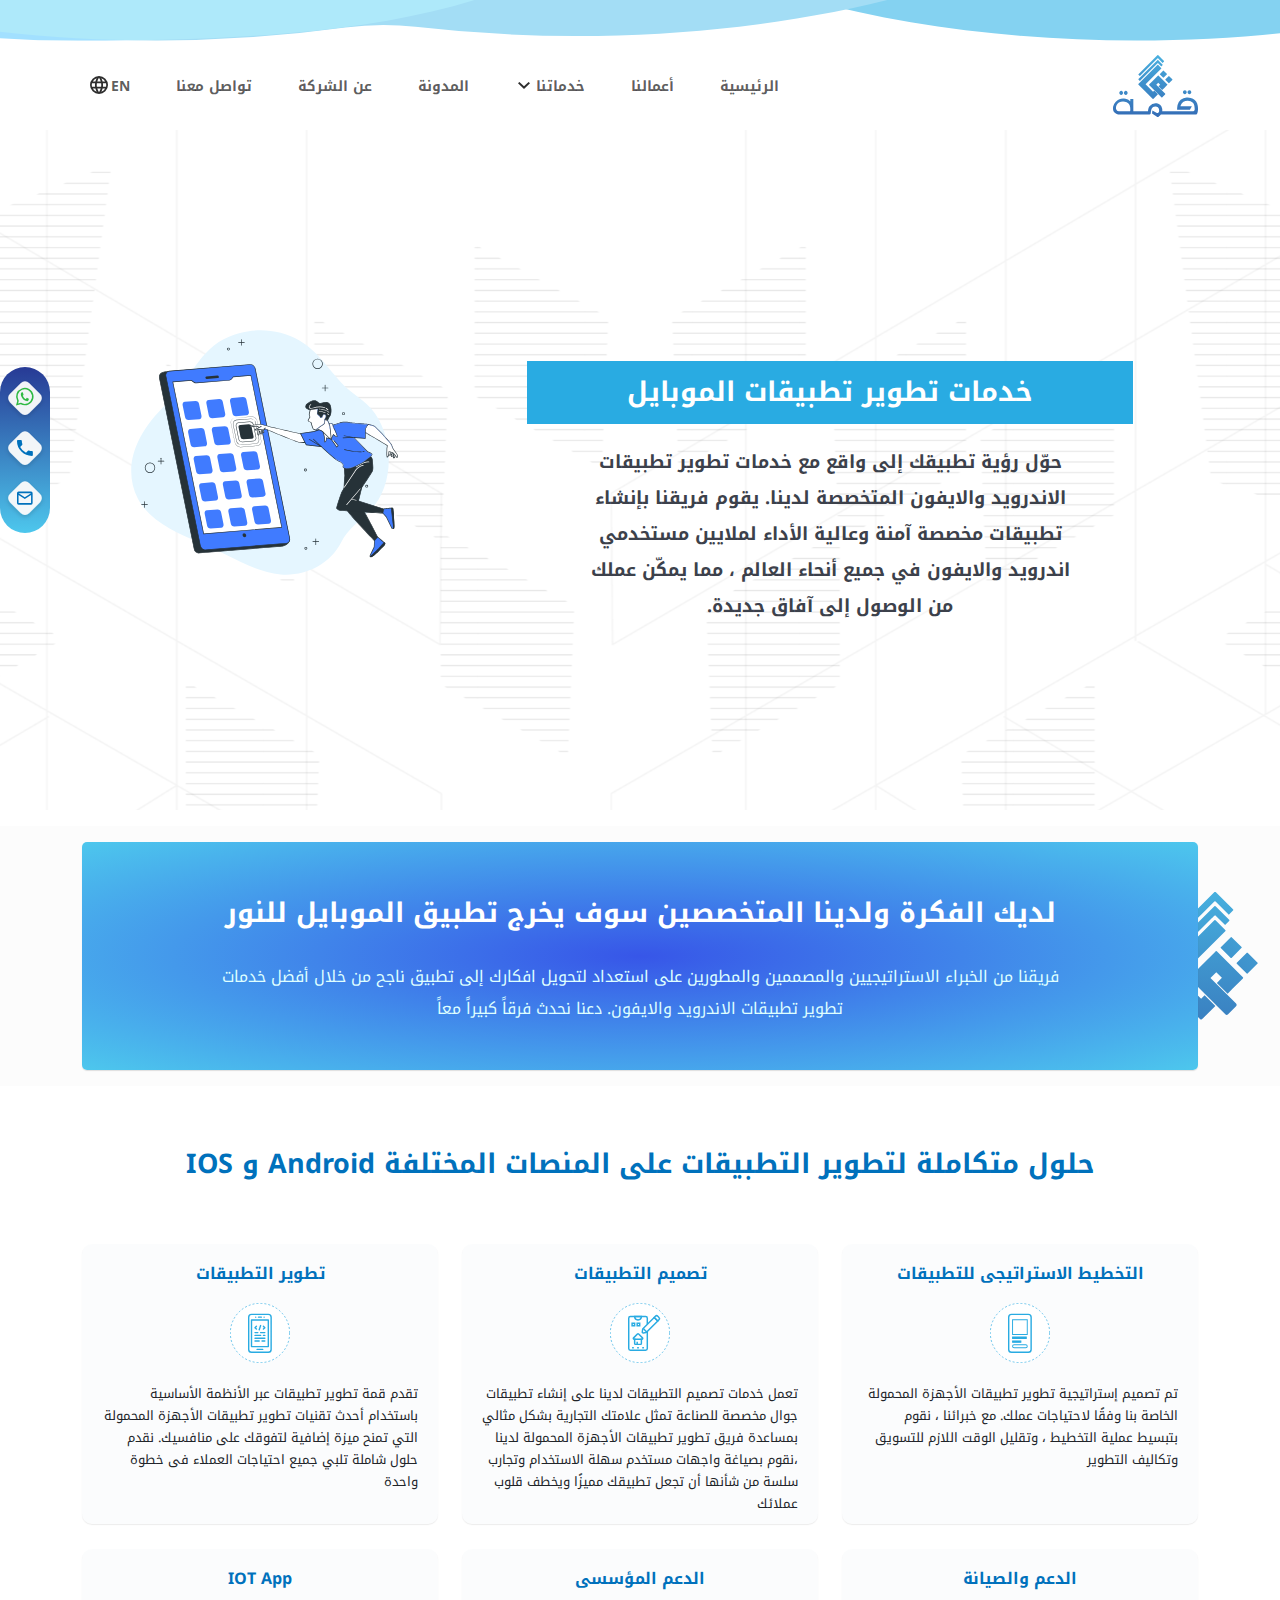
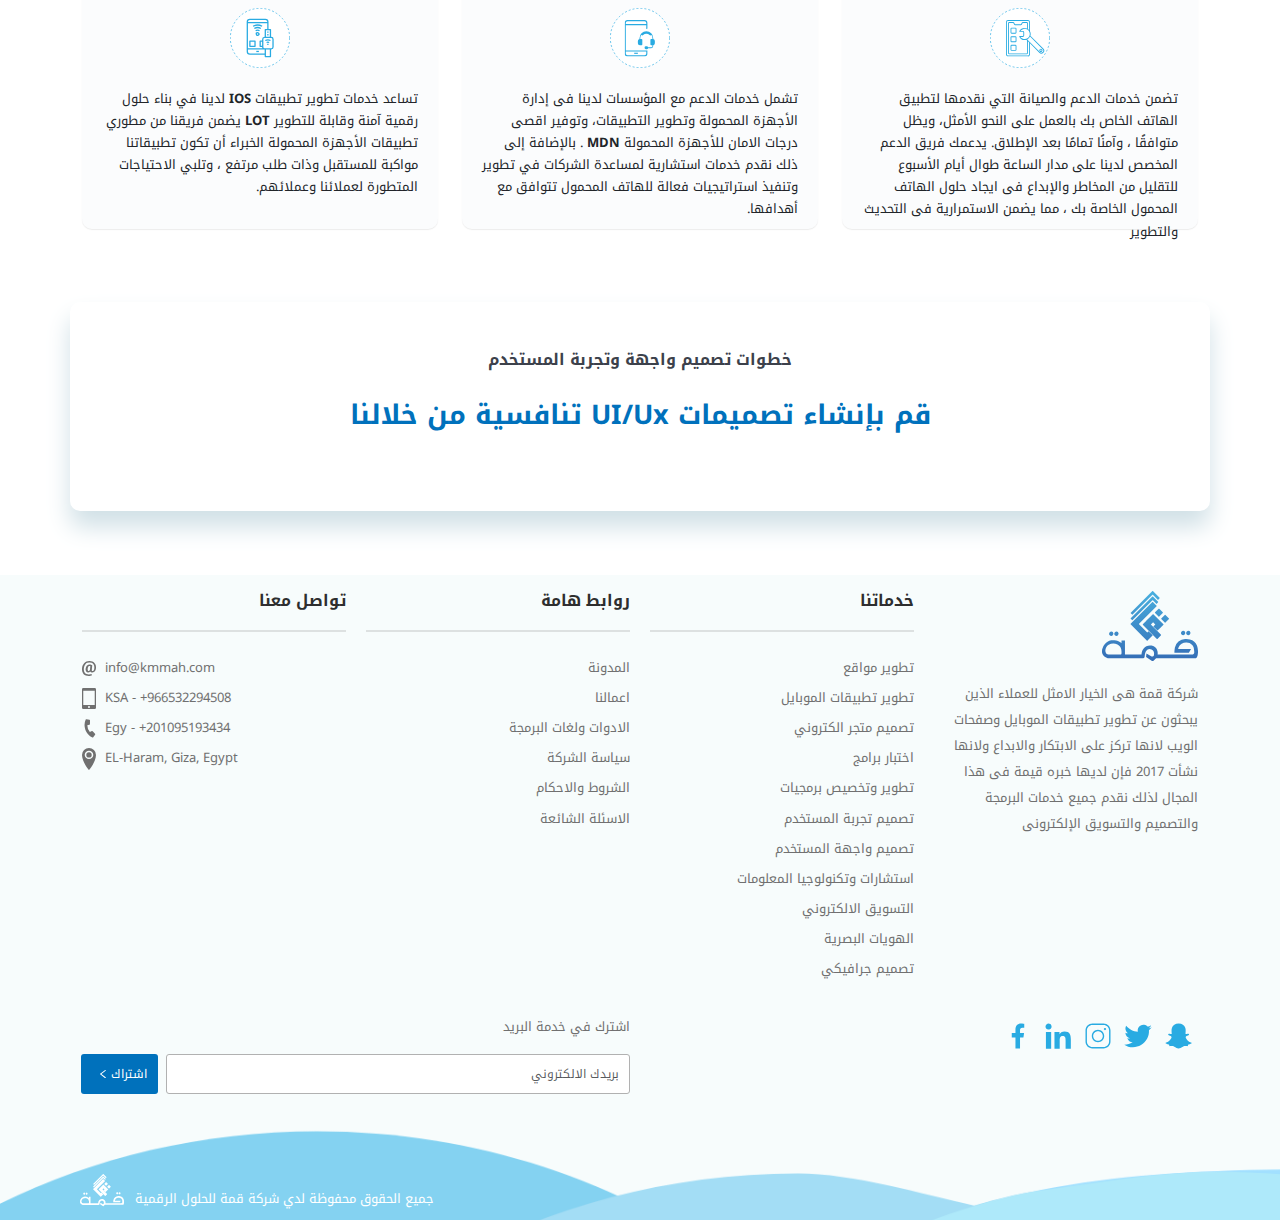
==== commit b8838593: "path header mobile app" ====
--- a/pages/mobile-application-development.html
+++ b/pages/mobile-application-development.html
@@ -250,7 +250,7 @@
             <div class="header-l">
               <img
                 class="w-100"
-                src="../assets/mobile-app-Page/header-hero.svg"
+                src="../assets/mobile-app-page/header-hero.svg"
                 alt="header image"
               />
             </div>
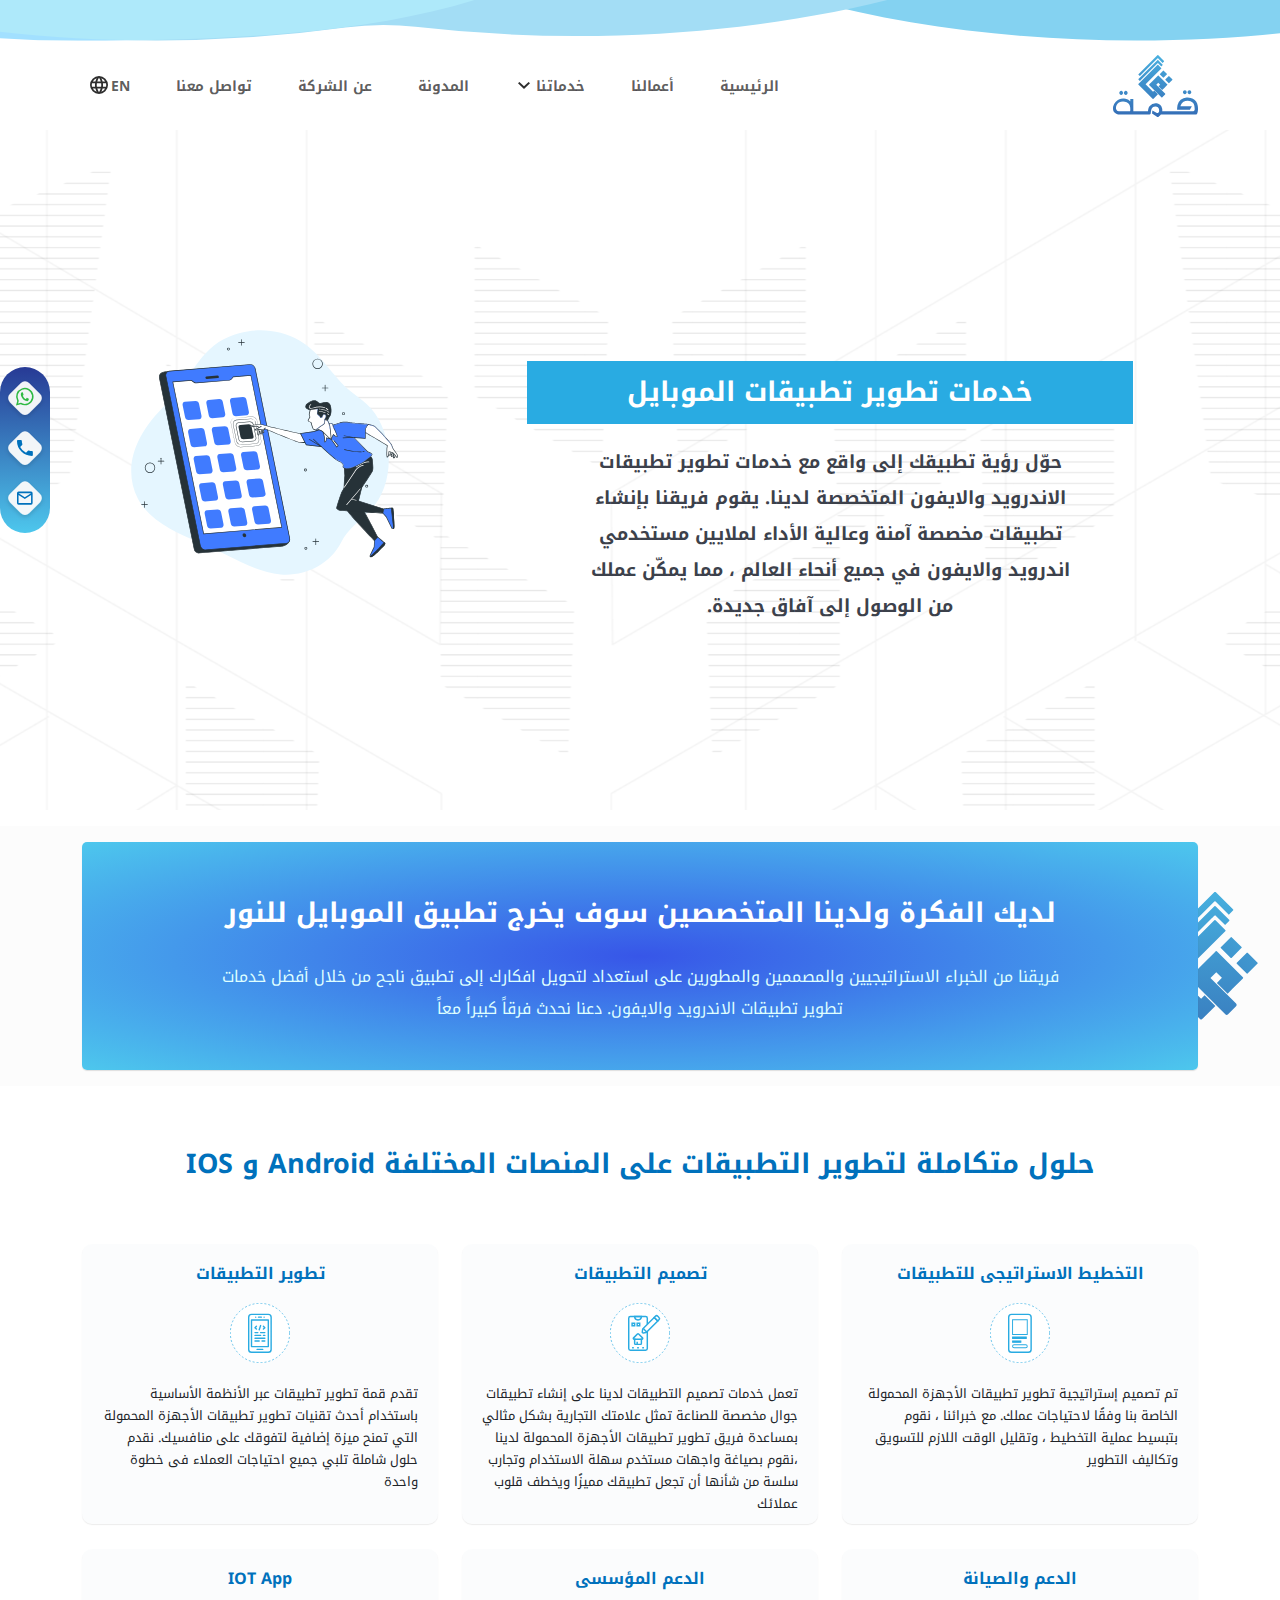
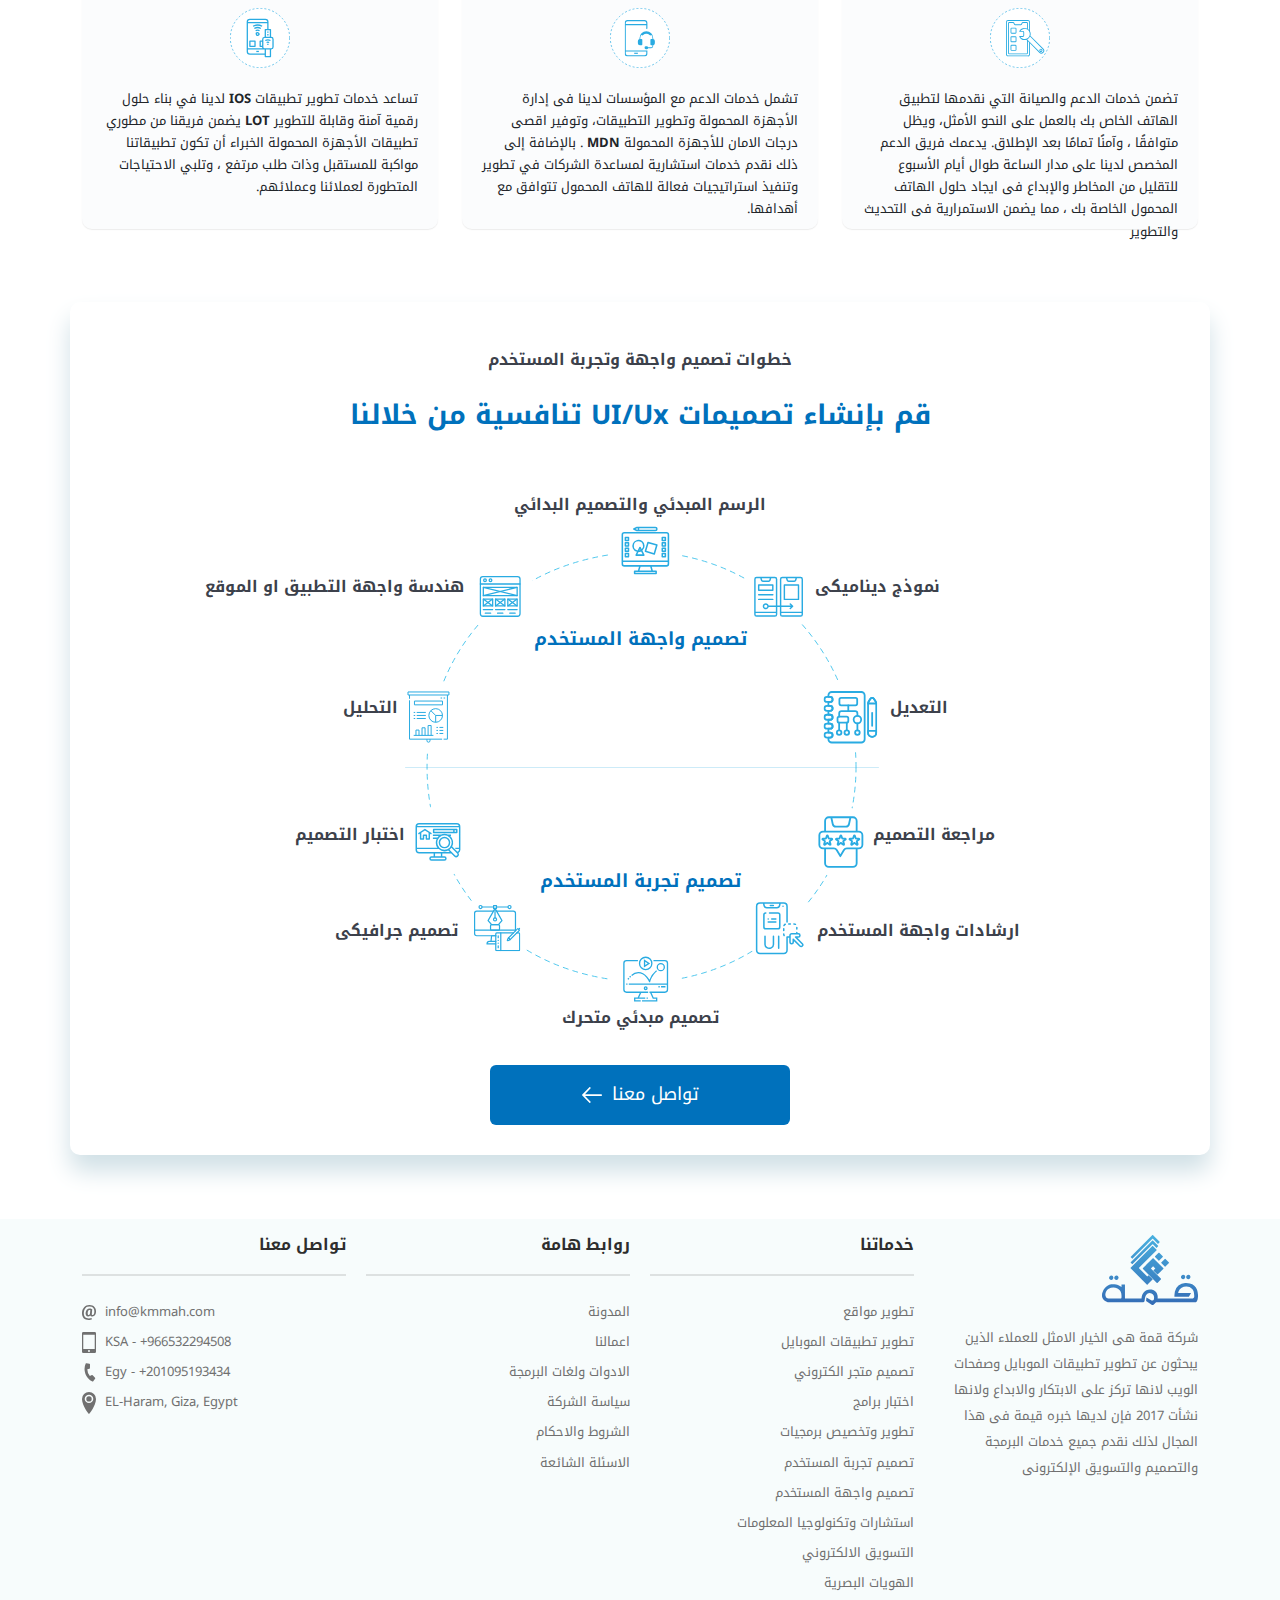
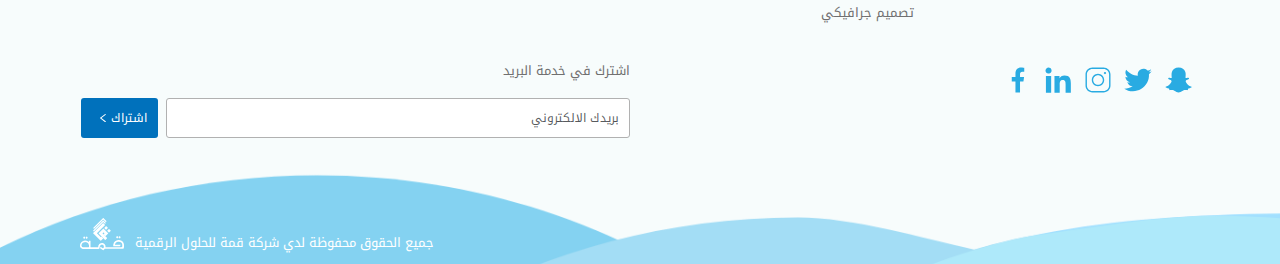
==== commit 0a50e6d5: "mobile app page done" ====
--- a/pages/mobile-application-development.html
+++ b/pages/mobile-application-development.html
@@ -383,16 +383,71 @@
 
     <!-- Start  Desgin Steps -->
     <section class="desgin-steps py-3 mt-3 mb-5">
-      <div class="container py-5">
+      <div class="container pt-5">
         <h5 class="section-boxes-title text-center">خطوات تصميم واجهة وتجربة المستخدم</h5>
         <h2 class="section-title">
           قم بإنشاء تصميمات UI/Ux  تنافسية من خلالنا
         </h2>
         
       
-
+        <div class="steps mt-5 d-none d-lg-flex">
+          <h6 class="top">الرسم المبدئي والتصميم البدائي</h6>
+          <div class="d-flex row-1">
+            <h6 class="mr-135">نموذج ديناميكى</h6>
+            <h6>هندسة واجهة التطبيق او الموقع</h6>
+          </div>
+          <h5>تصميم واجهة المستخدم</h5>
+          <div class="d-flex row-2">
+            <h6>التعديل</h6>
+            <h6 class="pl-10">التحليل</h6>
+          </div>
+          <div class="d-flex row-3">
+            <h6>مراجعة التصميم</h6>
+            <h6 class="pl-10">اختبار التصميم</h6>
+          </div>
+          <h5>تصميم تجربة المستخدم</h5>
+          <div class="d-flex row-4">
+            <h6>ارشادات واجهة المستخدم</h6>
+            <h6 class="pl-75">تصميم جرافيكى</h6>
+          </div>
+          <h6>تصميم مبدئي متحرك</h6>
+        </div>
+
+        <div class="steps-mobile d-lg-none mt-5">
+          
+          <h6 class="top">الرسم المبدئي والتصميم البدائي</h6>
+          <div class="d-flex row-1">
+            <h6 class="title-1">نموذج ديناميكى</h6>
+            <h6 class="title-2">هندسة واجهة <br>التطبيق اوالموقع</h6>
+          </div>
+          <h5 class="ui">تصميم واجهة المستخدم</h5>
+          <div class="d-flex row-2">
+            <h6 class="title-3">التعديل</h6>
+            <h6 class="title-4">التحليل</h6>
+          </div>
+          <div class="d-flex row-3">
+            <h6 class="title-5">مراجعة التصميم</h6>
+            <h6 class="title-6">اختبار التصميم</h6>
+          </div>
+          <h5 class="ux">تصميم تجربة المستخدم</h5>
+          <div class="d-flex row-4">
+            <h6 class="title-7">ارشادات <br> واجهة المستخدم</h6>
+            <h6 class="title-8">تصميم جرافيكى</h6>
+          </div>
+          <h6 class="bottom">تصميم مبدئي متحرك</h6>
+        </div>
 
         
+          <div class="row">
+          <div class="col">
+            <div class="contact-us">
+              <a href="mailto: abc@example.com">
+                <img src="../assets/web-design-page/arrow.svg" alt="arrow" />
+              </a>
+            </div>
+          </div>
+        </div>
+  
         
       </div>
       </section>
--- a/css/index.css
+++ b/css/index.css
@@ -378,16 +378,14 @@
   box-shadow: 0px 3px 25px #00000029;
   border: 1px solid #65c7ee;
   border-radius: 8px;
- 
-  transition: display 2s ease-in-out;
-  -webkit-transition: display 2s ease-in-out;
-  -moz-transition: display 2s ease-in-out;
-  -ms-transition: display 2s ease-in-out;
-  -o-transition: display 2s ease-in-out;
+  transition: var(--mainTransitionTim);
+  -webkit-transition: var(--mainTransitionTim);
+  -moz-transition: var(--mainTransitionTim);
+  -ms-transition: var(--mainTransitionTim);
+  -o-transition: var(--mainTransitionTim);
 }
 @media (max-width: 991px) {
   .navbar-expand-lg .navbar-nav .dropdown-menu {
-   
     border: none;
     border-top: 1px solid #65c7ee;
     border-radius: 0;
@@ -395,7 +393,12 @@
     -moz-border-radius: 0;
     -ms-border-radius: 0;
     -o-border-radius: 0;
-  }
+    transition: var(--mainTransitionTim);
+    -webkit-transition: var(--mainTransitionTim);
+    -moz-transition: var(--mainTransitionTim);
+    -ms-transition: var(--mainTransitionTim);
+    -o-transition: var(--mainTransitionTim);
+}
 }
 .navbar-expand-lg .navbar-nav .nav-item:hover svg.down {
   transform: rotate(180deg);
--- a/css/mobile-app-dev.css
+++ b/css/mobile-app-dev.css
@@ -1,6 +1,10 @@
-
-/* Start Header */
-.mobile-app-header{
+/**
+ * Start Header
+ *
+ * @format
+ */
+
+.mobile-app-header {
   height: 90vh;
   padding-top: 195px;
   background-image: url("../assets/home-page/header-bg.svg");
@@ -41,7 +45,7 @@
   line-height: 2;
   color: #3c414b;
 }
-@media(max-width: 500px) {
+@media (max-width: 500px) {
   .mobile-app-header .header-r p {
     font-size: 16px;
   }
@@ -51,8 +55,7 @@
 }
 .mobile-app-header .header-l {
   width: 300px;
-    margin: auto;
- 
+  margin: auto;
 }
 @media (max-width: 991px) {
   .mobile-app-header .container .col-lg-4 {
@@ -66,10 +69,10 @@
 .large-box {
   background-color: #fcfcfc;
 }
-@media(max-width: 991px) {
- .large-box{
-  margin-top: 60px !important;
- } 
+@media (max-width: 991px) {
+  .large-box {
+    margin-top: 60px !important;
+  }
 }
 .large-box .large-box-text {
   position: relative;
@@ -94,15 +97,15 @@
 .large-box .large-box-text p {
   font-size: 16px;
   color: #dfffff;
-  line-height:2;
+  line-height: 2;
   width: 80%;
   text-align: center;
   margin: auto;
   margin-bottom: 20px;
 }
-@media(max-width: 991px) {
+@media (max-width: 991px) {
   .large-box .large-box-text p {
-     width: 90%;
+    width: 90%;
   }
 }
 .large-box .bg-img {
@@ -136,13 +139,11 @@
 
 .integrated-solutions {
   background-color: #fff;
-
 }
 .integrated-box {
   height: 280px;
   margin-bottom: 25px;
-  
-  
+
   padding: 20px;
   background-color: rgb(242 245 249/ 30%);
 
@@ -191,6 +192,168 @@
   color: var(--textSecundColor);
 }
 
-
-
-/* End Design Steps */+.steps {
+  background: url("../assets/mobile-app-page/ui-ux-bg.svg") no-repeat center;
+  height: 540px;
+  display: flex;
+  flex-direction: column;
+  justify-content: space-between;
+}
+.steps h6 {
+  text-align: center;
+  font-size: 16px;
+  color: #3c414b;
+  font-weight: bold;
+}
+.steps h6.mr-135 {
+  margin-right: 135px;
+}
+.steps h6.pl-10 {
+  padding-left: 10px;
+}
+.steps h6.pl-75 {
+  padding-left: 75px;
+}
+.steps > div {
+  justify-content: space-between;
+  align-items: center;
+
+  height: 40px;
+  margin: auto;
+}
+.steps > div.row-1 {
+  width: 870px;
+  padding-top: 30px;
+}
+.steps > div.row-2 {
+  width: 615px;
+}
+.steps > div.row-3 {
+  padding-top: 40px;
+  width: 710px;
+}
+.steps > div.row-4 {
+  width: 760px;
+  padding-bottom: 40px;
+}
+.steps > div h6:nth-child(1) {
+  text-align: right;
+}
+.steps > div h6:nth-child(2) {
+  text-align: left;
+}
+.steps h5 {
+  color: #0071bc;
+  font-size: 18px;
+  font-weight: bold;
+  text-align: center;
+}
+
+.desgin-steps .contact-us a {
+  position: relative;
+  width: 300px;
+  height: 60px;
+  margin: 30px auto;
+  text-decoration: none;
+  background-color: #0071bc;
+  display: flex;
+  align-items: center;
+  justify-content: center;
+  color: #fff;
+  border-radius: 6px;
+  font-size: 18px;
+  transition: var(--mainTransitionTim);
+  -webkit-transition: var(--mainTransitionTim);
+  -moz-transition: var(--mainTransitionTim);
+  -ms-transition: var(--mainTransitionTim);
+  -o-transition: var(--mainTransitionTim);
+}
+.desgin-steps .contact-us a::before {
+  content: "تواصل معنا";
+}
+
+.desgin-steps .contact-us a:hover {
+  background-color: var(--hover-03c3ff);
+}
+.desgin-steps .contact-us a:hover::before {
+  content: "تواصل الان";
+}
+
+.desgin-steps .contact-us img {
+  width: 20px;
+  margin-right: 10px;
+}
+.steps-mobile {
+  min-height: 500px;
+  background: url("../assets/mobile-app-page/ui-ux-bg-mobile.svg") no-repeat
+    center;
+  background-size: contain;
+  display: flex;
+  flex-direction: column;
+  justify-content: space-between;
+  align-items: center;
+}
+.steps-mobile h6 {
+  position: relative;
+}
+.steps-mobile h6.top {
+  top: -30px;
+}
+.steps-mobile .title-1 {
+  left: 50px;
+  top: 10px;
+}
+.steps-mobile .title-2 {
+  right: 60px;
+  top: 5px;
+  min-width: 126px;
+}
+.steps-mobile .title-3 {
+  left: 55px;
+  top: -25px;
+}
+.steps-mobile .title-4 {
+   right: 57px;
+  top: -25px;
+}
+.steps-mobile .title-5 {
+   left: 60px;
+  top: 10px;
+}
+.steps-mobile .title-6 {
+    right: 57px;
+  top: 10px;
+}
+.steps-mobile .title-7 {
+  text-align: left;
+   left: 60px;
+  top: -20px;
+}
+.steps-mobile .title-8 {
+    right: 57px;
+  top: -20px;
+}
+.steps-mobile h6.bottom {
+  bottom: -20px;
+}
+
+.steps-mobile h5.ui,
+.steps-mobile h5.ux {
+    color: #0071bc;
+    font-size: 16px;
+    font-weight: bold;
+    text-align: center;
+    position: relative;
+  transform: rotate(-90deg);
+  -webkit-transform: rotate(-90deg);
+  -moz-transform: rotate(-90deg);
+  -ms-transform: rotate(-90deg);
+  -o-transform: rotate(-90deg);
+}
+.steps-mobile h5.ui {
+  top: -20px;
+}
+.steps-mobile h5.ux {
+  bottom: -30px;
+}
+/* End Design Steps */
